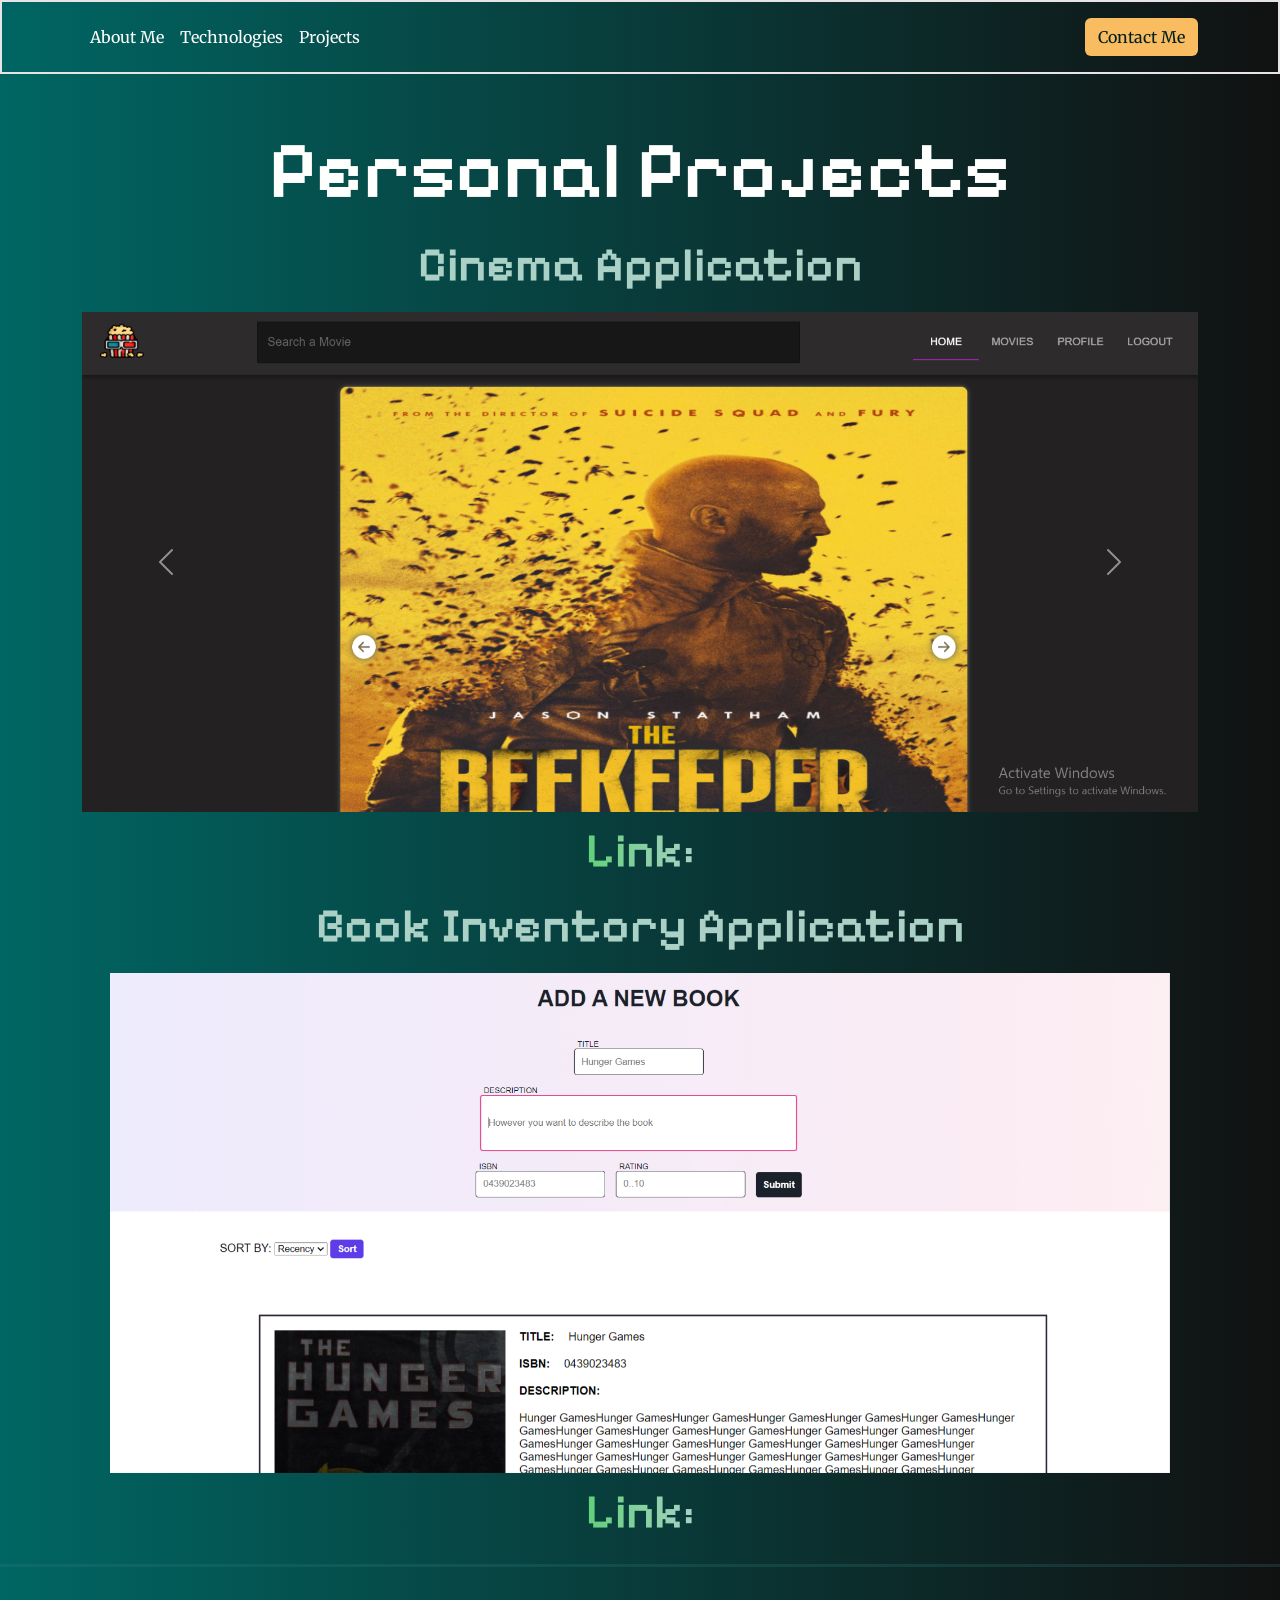
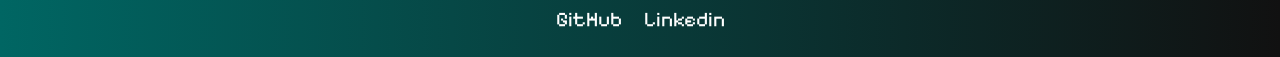
==== projects.html @ e042ba58 "refactor previous pages and add projects" ====
<!DOCTYPE html>
<html lang="en">
  <head>
    <meta charset="UTF-8" />
    <meta name="viewport" content="width=device-width, initial-scale=1.0" />
    <title>Eldar's Portfolio</title>

    <link rel="icon" type="image/x-icon" href="./images/resume.png" />
    <!-- Bootstrap CSS -->
    <link
      href="https://cdn.jsdelivr.net/npm/bootstrap@5.3.3/dist/css/bootstrap.min.css"
      rel="stylesheet"
      integrity="sha384-QWTKZyjpPEjISv5WaRU9OFeRpok6YctnYmDr5pNlyT2bRjXh0JMhjY6hW+ALEwIH"
      crossorigin="anonymous"
    />
    <!--including style.css-->
    <link rel="stylesheet" href="./style.css" />
    <!--including pixelify sans font style-->
    <link rel="preconnect" href="https://fonts.googleapis.com" />
    <link rel="preconnect" href="https://fonts.gstatic.com" crossorigin />
    <link
      href="https://fonts.googleapis.com/css2?family=Pixelify+Sans&family=Sacramento&display=swap"
      rel="stylesheet"
    />
    <!--meredith-->
    <link rel="preconnect" href="https://fonts.googleapis.com" />
    <link rel="preconnect" href="https://fonts.gstatic.com" crossorigin />
    <link
      href="https://fonts.googleapis.com/css2?family=Merriweather:wght@300&family=Pixelify+Sans&family=Sacramento&display=swap"
      rel="stylesheet"
    />
    <style>
      .carousel-item img {
        height: 500px;
      }
    </style>
  </head>
  <body>
    <main class="min-vh-100">
      <section id="navigation-bar">
        <header class="p-3 text-bg-dark custom-navigation-bar mb-5">
          <div class="container">
            <div
              class="d-flex flex-wrap align-items-center justify-content-center justify-content-lg-start"
            >
              <ul
                class="nav col-12 col-lg-auto me-lg-auto mb-2 justify-content-center mb-md-0"
              >
                <li>
                  <a href="index.html" class="nav-link px-2 text-secondary"
                    >About Me</a
                  >
                </li>
                <li>
                  <a href="./technologies.html" class="nav-link px-2 text-white"
                    >Technologies</a
                  >
                </li>
                <li>
                  <a href="#" class="nav-link px-2 text-secondary">Projects</a>
                </li>
              </ul>

              <div class="text-end" onclick="sendEmail();">
                <button type="button" class="btn btn-custom">Contact Me</button>
              </div>
            </div>
          </div>
        </header>
      </section>
      <section id="projects">
        <div class="container flex-container-column">
          <h1 id="personalProjectsText">Personal Projects</h1>
          <!-- Cinema -->
          <h1 id="cinemaApplication">Cinema Application</h1>
          <div id="carouselCinema" class="carousel slide">
            <div class="carousel-inner">
              <div class="carousel-item active">
                <img
                  src="images/cinema/cinema1.png"
                  class="d-block w-100"
                  alt="..."
                />
              </div>
              <div class="carousel-item">
                <img
                  src="images/cinema/cinema2.png"
                  class="d-block w-100"
                  alt="..."
                />
              </div>
              <div class="carousel-item">
                <img
                  src="images/cinema/cinema3.png"
                  class="d-block w-100"
                  alt="..."
                />
              </div>
              <div class="carousel-item">
                <img
                  src="images/cinema/cinema4.png"
                  class="d-block w-100"
                  alt="..."
                />
              </div>
              <div class="carousel-item">
                <img
                  src="images/cinema/cinema5.png"
                  class="d-block w-100"
                  alt="..."
                />
              </div>
              <div class="carousel-item">
                <img
                  src="images/cinema/cinema6.png"
                  class="d-block w-100"
                  alt="..."
                />
              </div>
              <div class="carousel-item">
                <img
                  src="images/cinema/cinema7.png"
                  class="d-block w-100"
                  alt="..."
                />
              </div>
            </div>
            <button
              class="carousel-control-prev"
              type="button"
              data-bs-target="#carouselCinema"
              data-bs-slide="prev"
            >
              <span
                class="carousel-control-prev-icon"
                aria-hidden="true"
              ></span>
              <span class="visually-hidden">Previous</span>
            </button>
            <button
              class="carousel-control-next"
              type="button"
              data-bs-target="#carouselCinema"
              data-bs-slide="next"
            >
              <span
                class="carousel-control-next-icon"
                aria-hidden="true"
              ></span>
              <span class="visually-hidden">Next</span>
            </button>
          </div>
          <h3 id="link">Link: <span></span></h3>
          <!---->
          <!-- Book inventory -->
          <h1 id="bookInventory">Book Inventory Application</h1>
          <div id="carouselBook" class="carousel slide">
            <div class="carousel-inner">
              <div class="carousel-item active">
                <img
                  src="images/book/book1.png"
                  class="d-block w-100"
                  alt="..."
                />
              </div>
              <div class="carousel-item">
                <img
                  src="images/book/book2.png"
                  class="d-block w-100"
                  alt="..."
                />
              </div>
              <div class="carousel-item">
                <img
                  src="images/book/book3.png"
                  class="d-block w-100"
                  alt="..."
                />
              </div>
            </div>
            <button
              class="carousel-control-prev"
              type="button"
              data-bs-target="#carouselBook"
              data-bs-slide="prev"
            >
              <span
                class="carousel-control-prev-icon"
                aria-hidden="true"
              ></span>
              <span class="visually-hidden">Previous</span>
            </button>
            <button
              class="carousel-control-next"
              type="button"
              data-bs-target="#carouselBook"
              data-bs-slide="next"
            >
              <span
                class="carousel-control-next-icon"
                aria-hidden="true"
              ></span>
              <span class="visually-hidden">Next</span>
            </button>
          </div>
          <h3 id="link">Link: <span></span></h3>
          <!---->
        </div>
      </section>
    </main>
    <hr />
    <footer>
      <div class="container flex-container-row">
        <a href="https://github.com/EldarGljiva" target="_blank">GitHub</a>
        <a href="https://www.linkedin.com/in/eldar-gljiva-it/" target="_blank"
          >Linkedin</a
        >
      </div>
    </footer>
    <!-- Bootstrap JS -->
    <script
      src="https://cdn.jsdelivr.net/npm/bootstrap@5.3.3/dist/js/bootstrap.bundle.min.js"
      integrity="sha384-YvpcrYf0tY3lHB60NNkmXc5s9fDVZLESaAA55NDzOxhy9GkcIdslK1eN7N6jIeHz"
      crossorigin="anonymous"
    ></script>
  </body>
</html>
---- style.css ----
.custom-navigation-bar {
  background-color: transparent !important;
  border: 2px solid #e8e4e6;
}
.nav-link {
  color: white !important;
  padding: 0;
}

#first {
  position: relative;
  height: 200px;
  overflow: hidden;
}
#first img {
  position: absolute;
  top: 0;
  z-index: 2;
}
.flex-container-column {
  display: flex;
  flex-direction: column;
  justify-content: center;
  align-items: center;
  gap: 10px;
}

body {
  background: rgb(235, 99, 159);
  background: linear-gradient(90deg, #006663 0%, #111111 100%);
}
.btn-custom {
  background-color: #f9bc60;
  color: #001e1d;
  font-family: "Merriweather", serif;
}
.btn-custom:hover {
  background-color: #e19d38;
  color: white;
}
.btn-custom:active {
  color: #fff !important;
  background: rgb(235, 99, 159);
  border: 1px solid white !important;
  background-image: linear-gradient(#e19d38, #e0ab5b);
}
#first > .flex-container-column > h1 {
  font-size: 5rem;
  color: #fffffe;
  font-family: "Pixelify Sans", sans-serif;
  font-weight: 600;
}
#first > .flex-container-column > p {
  font-size: 2.75rem;
  color: #abd1c6;
  font-family: "Pixelify Sans", sans-serif;
  font-weight: 600;
}
#technologies-i-love > .flex-container-column > h1 {
  font-size: 5rem;
  color: #fffffe;
  font-family: "Pixelify Sans", sans-serif;
  font-weight: 600;
}
#technologies-i-love > .flex-container-column > p {
  font-size: 2.75rem;
  color: #abd1c6;
  font-family: "Pixelify Sans", sans-serif;
  font-weight: 600;
}
#second > div > img {
  border-radius: 50%;
  object-fit: cover;
  border: 1px solid white;
}
#second > div > img:hover {
  border: 2px solid white;
  box-shadow: 0px 0px 15px #226260;
}
#second > div > h3 {
  font-size: 2rem;
  color: #abd1c6;
  font-family: "Pixelify Sans", sans-serif;
  font-weight: 600;
}
ul > li > a {
  font-family: "Merriweather", serif;
}
p {
  color: #abd1c6;
  text-align: center;
  font-family: "Merriweather", serif;
}
#skills > div > h3 {
  font-size: 2rem;
  color: #abd1c6;
  font-family: "Pixelify Sans", sans-serif;
  font-weight: 600;
}
a:hover {
  background-color: #095350;
  border: 1px solid white;
}
a:active {
  background-color: #095350;
  border: 1px solid white;
}
footer {
  padding: 15px;
}
footer > div > a {
  color: white !important;
  font-family: "Pixelify Sans", sans-serif;
  font-size: 1.3rem;
  padding: 6px;
  text-decoration: none;
}
.flex-container-row {
  display: flex;

  justify-content: center;
  align-items: center;
  gap: 10px;
}

hr {
  border-top: 3px solid #317c7a;
}

.grid-container {
  display: grid;
  grid-template-columns: 1fr 1fr 1fr 1fr;
  grid-template-rows: 1fr 1fr;
  grid-gap: 50px 10px;
  place-items: center;
  justify-content: space-around;
}

.item {
  width: 200px;
  height: 200px;
}

@media (max-width: 990px) {
  .grid-container {
    grid-template-columns: 1fr 1fr;
    grid-template-rows: 1fr 1fr;
  }
  #personalProjectsText {
    font-size: 4rem !important;
    color: #fffffe;
    font-family: "Pixelify Sans", sans-serif;
    font-weight: 600;
  }
}

@media (max-width: 800px) {
  #personalProjectsText {
    font-size: 3rem !important;
    color: #fffffe;
    font-family: "Pixelify Sans", sans-serif;
    font-weight: 600;
  }
  #cinemaApplication {
    font-size: 2rem !important;
    color: #abd1c6;
    font-family: "Pixelify Sans", sans-serif;
    font-weight: 600;
  }
  #bookInventory {
    font-size: 2rem !important;
    color: #abd1c6;
    font-family: "Pixelify Sans", sans-serif;
    font-weight: 600;
  }
  #link {
    font-size: 2rem !important;
    color: #abd1c6;
    font-family: "Pixelify Sans", sans-serif;
    font-weight: 600;
  }
}

@media (max-width: 450px) {
  #personalProjectsText {
    font-size: 2rem;
    color: #fffffe;
    font-family: "Pixelify Sans", sans-serif;
    font-weight: 600;
  }
  #cinemaApplication {
    font-size: 1rem;
    color: #abd1c6;
    font-family: "Pixelify Sans", sans-serif;
    font-weight: 600;
  }
  #bookInventory {
    font-size: 1rem;
    color: #abd1c6;
    font-family: "Pixelify Sans", sans-serif;
    font-weight: 600;
  }
  #link {
    font-size: 1rem;
    color: #abd1c6;
    font-family: "Pixelify Sans", sans-serif;
    font-weight: 600;
  }
}

.hobbies-list > li {
  list-style: none;
  font-size: 1.7rem;
  font-family: "Pixelify Sans", sans-serif;
  color: #abd1c6;
}
.back-more {
  grid-area: 2/2/3/4;
}

#personalProjectsText {
  font-size: 5rem;
  color: #fffffe;
  font-family: "Pixelify Sans", sans-serif;
  font-weight: 600;
}

#cinemaApplication,
#bookInventory {
  font-size: 3rem;
  color: #abd1c6;
  font-family: "Pixelify Sans", sans-serif;
  font-weight: 600;
}

#link {
  font-size: 3rem;
  font-family: "Pixelify Sans", sans-serif;
  font-weight: 600;
  background-image: linear-gradient(
    90deg,
    rgba(96, 208, 120, 1) 0%,
    rgba(171, 209, 198, 1) 100%
  );
  -webkit-background-clip: text;
  -webkit-text-fill-color: transparent;
}

@media (max-width: 502px) {
  .grid-container {
    grid-template-columns: 1fr;
    grid-template-rows: 1fr;
  }
  .item {
    width: 150px;
    height: 150px;
  }
  #technologies-i-love > .flex-container-column > h1 {
    font-size: 2rem;
  }
}
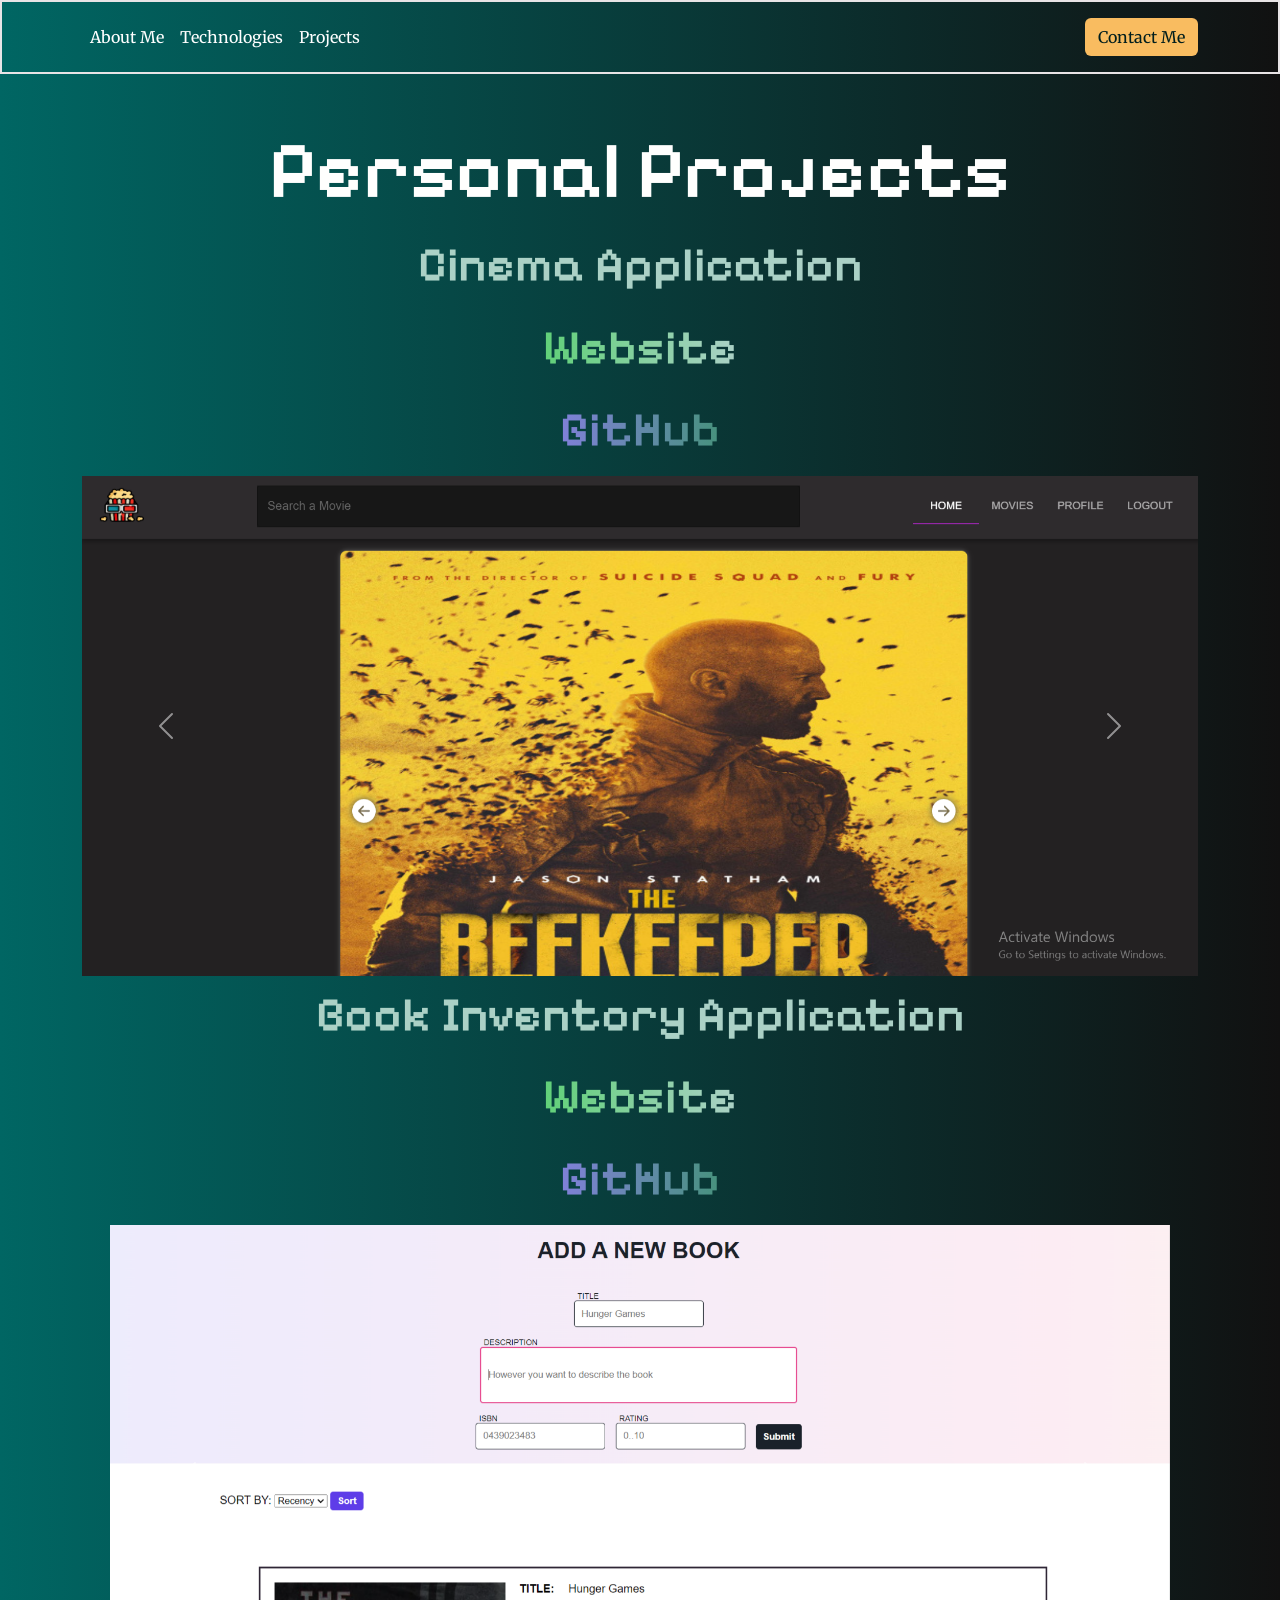
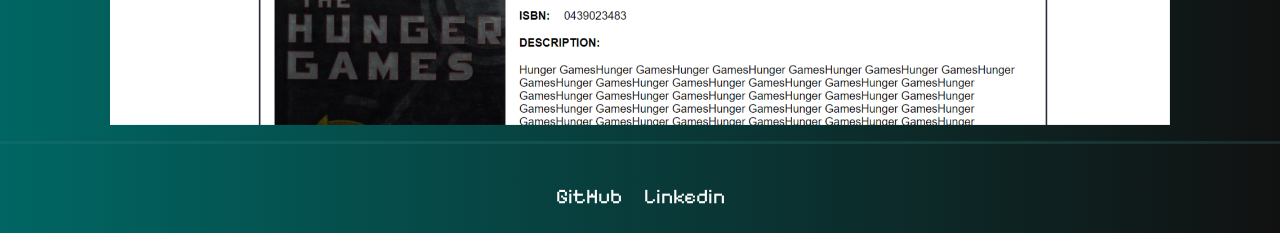
==== commit 27003dd7: "refactor projects page" ====
--- a/projects.html
+++ b/projects.html
@@ -73,6 +73,14 @@
           <h1 id="personalProjectsText">Personal Projects</h1>
           <!-- Cinema -->
           <h1 id="cinemaApplication">Cinema Application</h1>
+          <a id="link" href="#">Website</a>
+          <a
+            id="githubLink"
+            href="https://github.com/EldarGljiva/cinema-app"
+            target="_blank"
+            >GitHub</a
+          >
+
           <div id="carouselCinema" class="carousel slide">
             <div class="carousel-inner">
               <div class="carousel-item active">
@@ -150,10 +158,18 @@
               <span class="visually-hidden">Next</span>
             </button>
           </div>
-          <h3 id="link">Link: <span></span></h3>
           <!---->
           <!-- Book inventory -->
           <h1 id="bookInventory">Book Inventory Application</h1>
+
+          <a id="link" href="#">Website</a>
+          <a
+            href="https://github.com/EldarGljiva/Book-inventory"
+            id="githubLink"
+            target="_blank"
+            >GitHub</a
+          >
+
           <div id="carouselBook" class="carousel slide">
             <div class="carousel-inner">
               <div class="carousel-item active">
@@ -203,7 +219,6 @@
               <span class="visually-hidden">Next</span>
             </button>
           </div>
-          <h3 id="link">Link: <span></span></h3>
           <!---->
         </div>
       </section>
--- a/style.css
+++ b/style.css
@@ -179,6 +179,12 @@
     font-family: "Pixelify Sans", sans-serif;
     font-weight: 600;
   }
+  #githubLink {
+    font-size: 2rem !important;
+    color: #abd1c6;
+    font-family: "Pixelify Sans", sans-serif;
+    font-weight: 600;
+  }
 }
 
 @media (max-width: 450px) {
@@ -201,6 +207,12 @@
     font-weight: 600;
   }
   #link {
+    font-size: 1rem;
+    color: #abd1c6;
+    font-family: "Pixelify Sans", sans-serif;
+    font-weight: 600;
+  }
+  #githubLink {
     font-size: 1rem;
     color: #abd1c6;
     font-family: "Pixelify Sans", sans-serif;
@@ -246,6 +258,27 @@
   -webkit-text-fill-color: transparent;
 }
 
+#link:hover {
+  border-style: none;
+}
+
+#githubLink {
+  font-size: 3rem;
+  font-family: "Pixelify Sans", sans-serif;
+  font-weight: 600;
+  background-image: linear-gradient(
+    90deg,
+    rgb(128, 128, 217) 0%,
+    rgb(71, 146, 125) 100%
+  );
+  -webkit-background-clip: text;
+  -webkit-text-fill-color: transparent;
+}
+
+#githubLink:hover {
+  border-style: none;
+}
+
 @media (max-width: 502px) {
   .grid-container {
     grid-template-columns: 1fr;
